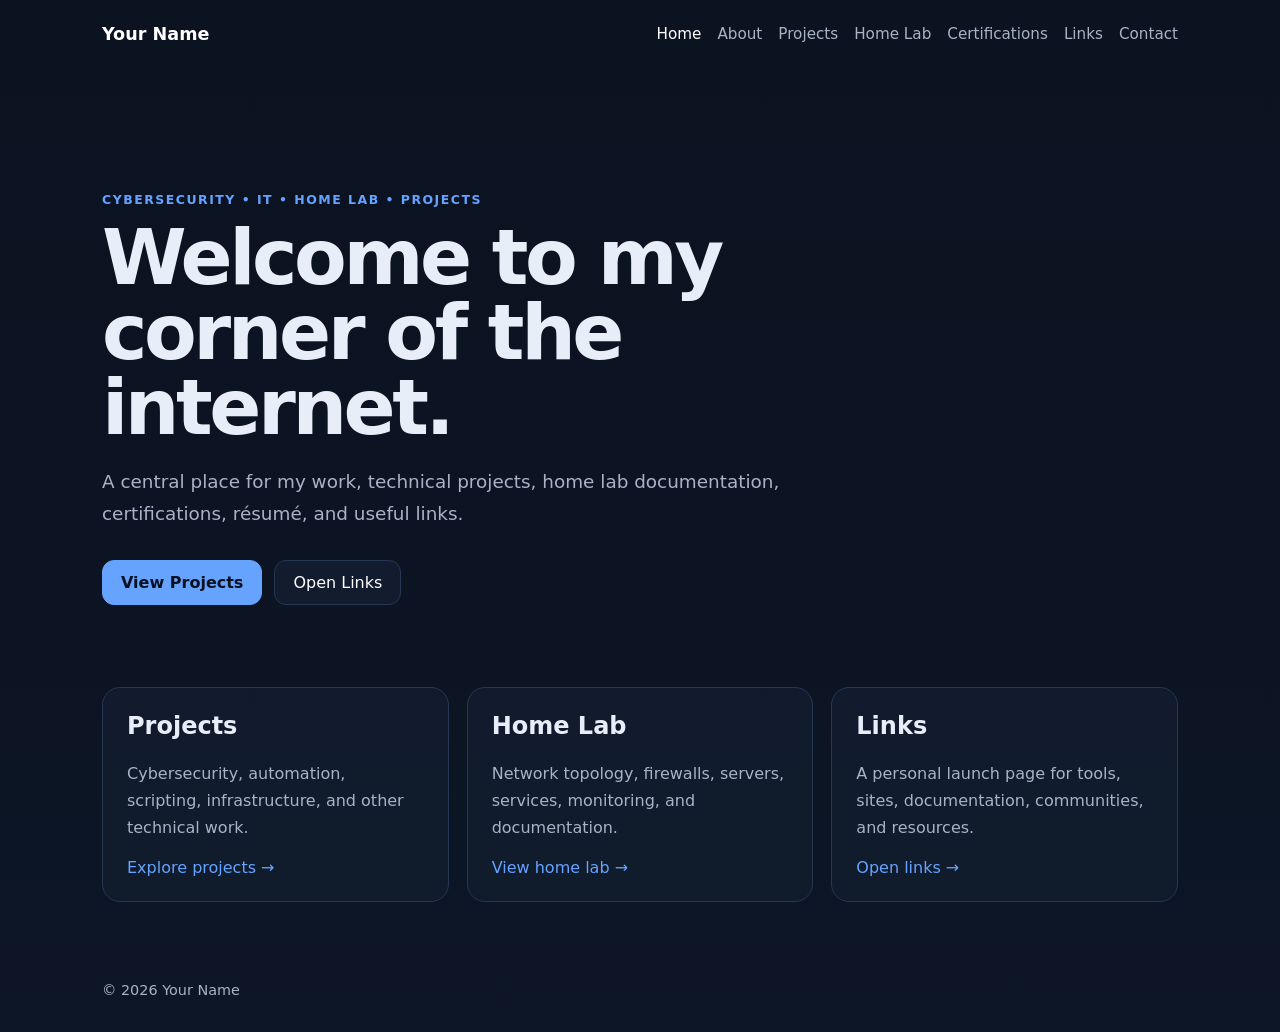
==== index.html @ 4133558e "Add files via upload" ====
<!doctype html>
<html lang="en">
<head>
  <meta charset="utf-8">
  <meta name="viewport" content="width=device-width, initial-scale=1">
  <title>Your Name | Home</title>
  <meta name="description" content="Personal portfolio, projects, home lab, certifications, and useful links.">
  <link rel="stylesheet" href="assets/style.css">
</head>
<body>
<header class="site-header">
  <a class="brand" href="index.html">Your Name</a>
  <nav>
    <a class="active" href="index.html">Home</a>
    <a href="about.html">About</a>
    <a href="projects.html">Projects</a>
    <a href="homelab.html">Home Lab</a>
    <a href="certifications.html">Certifications</a>
    <a href="links.html">Links</a>
    <a href="contact.html">Contact</a>
  </nav>
</header>

<main>
  <section class="hero">
    <p class="eyebrow">Cybersecurity • IT • Home Lab • Projects</p>
    <h1>Welcome to my corner of the internet.</h1>
    <p class="lead">A central place for my work, technical projects, home lab documentation, certifications, résumé, and useful links.</p>
    <div class="actions">
      <a class="button primary" href="projects.html">View Projects</a>
      <a class="button" href="links.html">Open Links</a>
    </div>
  </section>

  <section class="grid three">
    <article class="card">
      <h2>Projects</h2>
      <p>Cybersecurity, automation, scripting, infrastructure, and other technical work.</p>
      <a href="projects.html">Explore projects →</a>
    </article>
    <article class="card">
      <h2>Home Lab</h2>
      <p>Network topology, firewalls, servers, services, monitoring, and documentation.</p>
      <a href="homelab.html">View home lab →</a>
    </article>
    <article class="card">
      <h2>Links</h2>
      <p>A personal launch page for tools, sites, documentation, communities, and resources.</p>
      <a href="links.html">Open links →</a>
    </article>
  </section>
</main>

<footer>
  <span>© <span id="year"></span> Your Name</span>
</footer>
<script src="assets/script.js"></script>
</body>
</html>
---- assets/style.css ----
:root {
  --bg: #0b1220;
  --panel: #121c2e;
  --panel-2: #18243a;
  --text: #e8eef8;
  --muted: #a8b3c7;
  --accent: #66a3ff;
  --border: #263754;
  --max: 1120px;
}
* { box-sizing: border-box; }
html { scroll-behavior: smooth; }
body {
  margin: 0;
  font-family: Inter, ui-sans-serif, system-ui, -apple-system, BlinkMacSystemFont, "Segoe UI", sans-serif;
  background: linear-gradient(180deg, #0b1220 0%, #0d1626 100%);
  color: var(--text);
  min-height: 100vh;
}
a { color: var(--accent); text-decoration: none; }
a:hover { text-decoration: underline; }
.site-header {
  max-width: var(--max);
  margin: 0 auto;
  padding: 24px 22px;
  display: flex;
  gap: 24px;
  justify-content: space-between;
  align-items: center;
}
.brand { font-weight: 800; color: white; font-size: 1.1rem; }
nav { display: flex; gap: 16px; flex-wrap: wrap; }
nav a { color: var(--muted); font-size: .95rem; }
nav a.active, nav a:hover { color: white; }
main { max-width: var(--max); margin: 0 auto; padding: 42px 22px 80px; }
.hero { padding: 70px 0 56px; max-width: 850px; }
.eyebrow { color: var(--accent); font-weight: 700; text-transform: uppercase; letter-spacing: .12em; font-size: .78rem; }
h1 { font-size: clamp(2.5rem, 6vw, 5.4rem); line-height: .98; margin: 12px 0 20px; letter-spacing: -.045em; }
.page-heading h1 { font-size: clamp(2.4rem, 5vw, 4.5rem); }
h2 { margin-top: 0; }
.lead { color: var(--muted); font-size: 1.15rem; line-height: 1.75; max-width: 780px; }
.actions { display: flex; gap: 12px; flex-wrap: wrap; margin-top: 30px; }
.button {
  display: inline-block;
  padding: 12px 18px;
  border: 1px solid var(--border);
  border-radius: 12px;
  color: white;
  background: var(--panel);
}
.button.primary { background: var(--accent); color: #07111f; border-color: var(--accent); font-weight: 700; }
.grid { display: grid; gap: 18px; margin-top: 26px; }
.grid.two { grid-template-columns: repeat(2, minmax(0, 1fr)); }
.grid.three { grid-template-columns: repeat(3, minmax(0, 1fr)); }
.card, .content-card, .notice {
  background: rgba(18, 28, 46, .88);
  border: 1px solid var(--border);
  border-radius: 18px;
  padding: 24px;
}
.card p, .content-card p, .content-card li { color: var(--muted); line-height: 1.7; }
.card { min-height: 190px; }
.tag {
  display: inline-block;
  margin-bottom: 14px;
  padding: 5px 9px;
  border-radius: 999px;
  background: var(--panel-2);
  color: var(--accent);
  font-size: .8rem;
}
.page-heading { margin-bottom: 34px; }
.content-card { margin-top: 24px; }
.content-card h2:not(:first-child) { margin-top: 32px; }
.chips { display: flex; flex-wrap: wrap; gap: 10px; }
.chips span { background: var(--panel-2); border: 1px solid var(--border); border-radius: 999px; padding: 8px 12px; color: var(--muted); }
.link-section { margin-top: 36px; }
.link-grid { display: grid; grid-template-columns: repeat(3, minmax(0, 1fr)); gap: 14px; }
.link-card {
  display: flex;
  flex-direction: column;
  gap: 7px;
  background: var(--panel);
  border: 1px solid var(--border);
  border-radius: 16px;
  padding: 20px;
  color: white;
  transition: transform .15s ease, border-color .15s ease;
}
.link-card:hover { transform: translateY(-2px); border-color: var(--accent); text-decoration: none; }
.link-card span { color: var(--muted); font-size: .92rem; line-height: 1.45; }
.notice { margin-top: 28px; color: var(--muted); }
.notice strong { color: white; }
footer {
  max-width: var(--max);
  margin: 0 auto;
  padding: 0 22px 34px;
  color: var(--muted);
  font-size: .9rem;
}
@media (max-width: 820px) {
  .site-header { align-items: flex-start; flex-direction: column; }
  .grid.two, .grid.three, .link-grid { grid-template-columns: 1fr; }
  .hero { padding-top: 36px; }
}
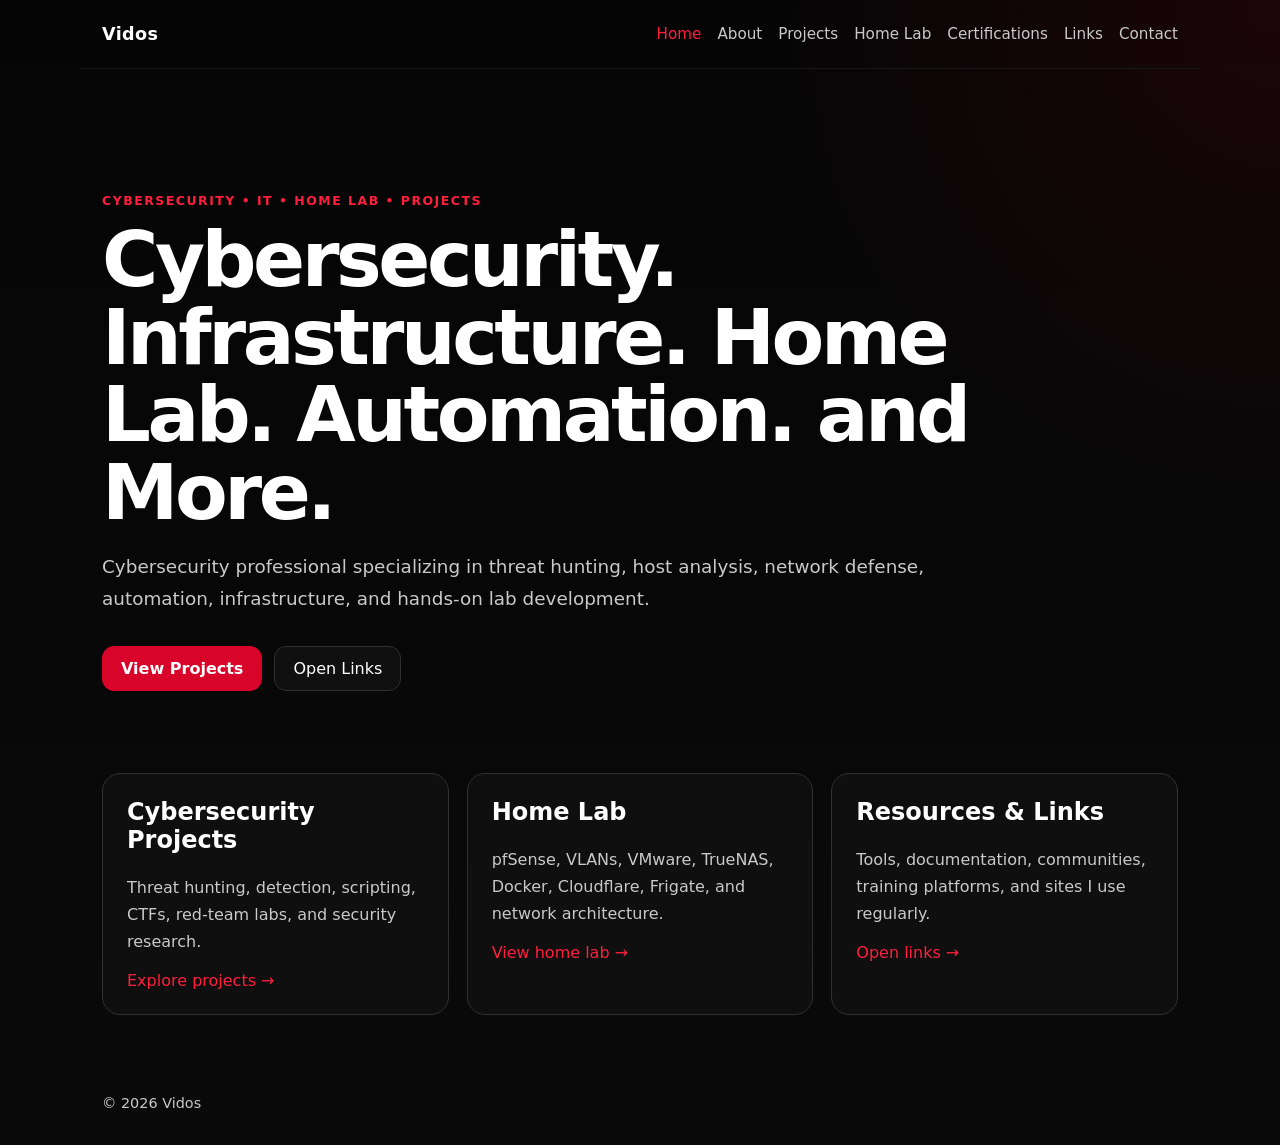
==== commit ba9c4be8: "Add files via upload updating format" ====
--- a/index.html
+++ b/index.html
@@ -3,29 +3,21 @@
 <head>
   <meta charset="utf-8">
   <meta name="viewport" content="width=device-width, initial-scale=1">
-  <title>Your Name | Home</title>
-  <meta name="description" content="Personal portfolio, projects, home lab, certifications, and useful links.">
+  <title>Vidos | Home</title>
+  <meta name="description" content="Vidos cybersecurity, infrastructure, home lab, automation, projects, and resources.">
   <link rel="stylesheet" href="assets/style.css">
 </head>
 <body>
 <header class="site-header">
-  <a class="brand" href="index.html">Your Name</a>
-  <nav>
-    <a class="active" href="index.html">Home</a>
-    <a href="about.html">About</a>
-    <a href="projects.html">Projects</a>
-    <a href="homelab.html">Home Lab</a>
-    <a href="certifications.html">Certifications</a>
-    <a href="links.html">Links</a>
-    <a href="contact.html">Contact</a>
-  </nav>
+  <a class="brand" href="index.html">Vidos</a>
+  <nav><a class="active" href="index.html">Home</a><a href="about.html">About</a><a href="projects.html">Projects</a><a href="homelab.html">Home Lab</a><a href="certifications.html">Certifications</a><a href="links.html">Links</a><a href="contact.html">Contact</a></nav>
 </header>
 
 <main>
   <section class="hero">
     <p class="eyebrow">Cybersecurity • IT • Home Lab • Projects</p>
-    <h1>Welcome to my corner of the internet.</h1>
-    <p class="lead">A central place for my work, technical projects, home lab documentation, certifications, résumé, and useful links.</p>
+    <h1>Cybersecurity. Infrastructure. Home Lab. Automation. and More.</h1>
+    <p class="lead">Cybersecurity professional specializing in threat hunting, host analysis, network defense, automation, infrastructure, and hands-on lab development.</p>
     <div class="actions">
       <a class="button primary" href="projects.html">View Projects</a>
       <a class="button" href="links.html">Open Links</a>
@@ -34,26 +26,24 @@
 
   <section class="grid three">
     <article class="card">
-      <h2>Projects</h2>
-      <p>Cybersecurity, automation, scripting, infrastructure, and other technical work.</p>
+      <h2>Cybersecurity Projects</h2>
+      <p>Threat hunting, detection, scripting, CTFs, red-team labs, and security research.</p>
       <a href="projects.html">Explore projects →</a>
     </article>
     <article class="card">
       <h2>Home Lab</h2>
-      <p>Network topology, firewalls, servers, services, monitoring, and documentation.</p>
+      <p>pfSense, VLANs, VMware, TrueNAS, Docker, Cloudflare, Frigate, and network architecture.</p>
       <a href="homelab.html">View home lab →</a>
     </article>
     <article class="card">
-      <h2>Links</h2>
-      <p>A personal launch page for tools, sites, documentation, communities, and resources.</p>
+      <h2>Resources &amp; Links</h2>
+      <p>Tools, documentation, communities, training platforms, and sites I use regularly.</p>
       <a href="links.html">Open links →</a>
     </article>
   </section>
 </main>
 
-<footer>
-  <span>© <span id="year"></span> Your Name</span>
-</footer>
+<footer><span>© <span id="year"></span> Vidos</span></footer>
 <script src="assets/script.js"></script>
 </body>
 </html>
--- a/assets/style.css
+++ b/assets/style.css
@@ -1,24 +1,36 @@
 :root {
-  --bg: #0b1220;
-  --panel: #121c2e;
-  --panel-2: #18243a;
-  --text: #e8eef8;
-  --muted: #a8b3c7;
-  --accent: #66a3ff;
-  --border: #263754;
+  --bg: #050505;
+  --panel: #101010;
+  --panel-2: #181818;
+  --text: #ffffff;
+  --muted: #c9c9c9;
+  --accent: #d90429;
+  --accent-strong: #ff1f3d;
+  --border: #303030;
   --max: 1120px;
 }
+
 * { box-sizing: border-box; }
+
 html { scroll-behavior: smooth; }
+
 body {
   margin: 0;
   font-family: Inter, ui-sans-serif, system-ui, -apple-system, BlinkMacSystemFont, "Segoe UI", sans-serif;
-  background: linear-gradient(180deg, #0b1220 0%, #0d1626 100%);
+  background:
+    radial-gradient(circle at top right, rgba(217, 4, 41, .10), transparent 30%),
+    linear-gradient(180deg, #050505 0%, #0a0a0a 100%);
   color: var(--text);
   min-height: 100vh;
 }
-a { color: var(--accent); text-decoration: none; }
+
+a {
+  color: var(--accent-strong);
+  text-decoration: none;
+}
+
 a:hover { text-decoration: underline; }
+
 .site-header {
   max-width: var(--max);
   margin: 0 auto;
@@ -27,19 +39,88 @@
   gap: 24px;
   justify-content: space-between;
   align-items: center;
-}
-.brand { font-weight: 800; color: white; font-size: 1.1rem; }
-nav { display: flex; gap: 16px; flex-wrap: wrap; }
-nav a { color: var(--muted); font-size: .95rem; }
-nav a.active, nav a:hover { color: white; }
-main { max-width: var(--max); margin: 0 auto; padding: 42px 22px 80px; }
-.hero { padding: 70px 0 56px; max-width: 850px; }
-.eyebrow { color: var(--accent); font-weight: 700; text-transform: uppercase; letter-spacing: .12em; font-size: .78rem; }
-h1 { font-size: clamp(2.5rem, 6vw, 5.4rem); line-height: .98; margin: 12px 0 20px; letter-spacing: -.045em; }
-.page-heading h1 { font-size: clamp(2.4rem, 5vw, 4.5rem); }
-h2 { margin-top: 0; }
-.lead { color: var(--muted); font-size: 1.15rem; line-height: 1.75; max-width: 780px; }
-.actions { display: flex; gap: 12px; flex-wrap: wrap; margin-top: 30px; }
+  border-bottom: 1px solid #181818;
+}
+
+.brand {
+  font-weight: 800;
+  color: white;
+  font-size: 1.1rem;
+  letter-spacing: .02em;
+}
+
+.brand:hover {
+  color: var(--accent-strong);
+  text-decoration: none;
+}
+
+nav {
+  display: flex;
+  gap: 16px;
+  flex-wrap: wrap;
+}
+
+nav a {
+  color: var(--muted);
+  font-size: .95rem;
+}
+
+nav a.active,
+nav a:hover {
+  color: var(--accent-strong);
+  text-decoration: none;
+}
+
+main {
+  max-width: var(--max);
+  margin: 0 auto;
+  padding: 42px 22px 80px;
+}
+
+.hero {
+  padding: 70px 0 56px;
+  max-width: 950px;
+}
+
+.eyebrow {
+  color: var(--accent-strong);
+  font-weight: 700;
+  text-transform: uppercase;
+  letter-spacing: .12em;
+  font-size: .78rem;
+}
+
+h1 {
+  font-size: clamp(2.5rem, 6vw, 5.25rem);
+  line-height: 1.01;
+  margin: 12px 0 20px;
+  letter-spacing: -.045em;
+  color: #fff;
+}
+
+.page-heading h1 {
+  font-size: clamp(2.4rem, 5vw, 4.5rem);
+}
+
+h2 {
+  margin-top: 0;
+  color: #fff;
+}
+
+.lead {
+  color: var(--muted);
+  font-size: 1.15rem;
+  line-height: 1.75;
+  max-width: 850px;
+}
+
+.actions {
+  display: flex;
+  gap: 12px;
+  flex-wrap: wrap;
+  margin-top: 30px;
+}
+
 .button {
   display: inline-block;
   padding: 12px 18px;
@@ -48,34 +129,99 @@
   color: white;
   background: var(--panel);
 }
-.button.primary { background: var(--accent); color: #07111f; border-color: var(--accent); font-weight: 700; }
-.grid { display: grid; gap: 18px; margin-top: 26px; }
+
+.button:hover {
+  border-color: var(--accent);
+  text-decoration: none;
+}
+
+.button.primary {
+  background: var(--accent);
+  color: white;
+  border-color: var(--accent);
+  font-weight: 700;
+}
+
+.button.primary:hover {
+  background: var(--accent-strong);
+  border-color: var(--accent-strong);
+}
+
+.grid {
+  display: grid;
+  gap: 18px;
+  margin-top: 26px;
+}
+
 .grid.two { grid-template-columns: repeat(2, minmax(0, 1fr)); }
 .grid.three { grid-template-columns: repeat(3, minmax(0, 1fr)); }
-.card, .content-card, .notice {
-  background: rgba(18, 28, 46, .88);
+
+.card,
+.content-card,
+.notice {
+  background: rgba(16, 16, 16, .96);
   border: 1px solid var(--border);
   border-radius: 18px;
   padding: 24px;
 }
-.card p, .content-card p, .content-card li { color: var(--muted); line-height: 1.7; }
-.card { min-height: 190px; }
+
+.card {
+  min-height: 190px;
+  transition: transform .15s ease, border-color .15s ease, box-shadow .15s ease;
+}
+
+.card:hover {
+  transform: translateY(-2px);
+  border-color: #7d1722;
+  box-shadow: 0 10px 30px rgba(217, 4, 41, .08);
+}
+
+.card p,
+.content-card p,
+.content-card li {
+  color: var(--muted);
+  line-height: 1.7;
+}
+
 .tag {
   display: inline-block;
   margin-bottom: 14px;
   padding: 5px 9px;
   border-radius: 999px;
+  background: #241014;
+  border: 1px solid #521721;
+  color: var(--accent-strong);
+  font-size: .8rem;
+}
+
+.page-heading { margin-bottom: 34px; }
+
+.content-card { margin-top: 24px; }
+
+.content-card h2:not(:first-child) { margin-top: 32px; }
+
+.chips {
+  display: flex;
+  flex-wrap: wrap;
+  gap: 10px;
+}
+
+.chips span {
   background: var(--panel-2);
-  color: var(--accent);
-  font-size: .8rem;
-}
-.page-heading { margin-bottom: 34px; }
-.content-card { margin-top: 24px; }
-.content-card h2:not(:first-child) { margin-top: 32px; }
-.chips { display: flex; flex-wrap: wrap; gap: 10px; }
-.chips span { background: var(--panel-2); border: 1px solid var(--border); border-radius: 999px; padding: 8px 12px; color: var(--muted); }
+  border: 1px solid var(--border);
+  border-radius: 999px;
+  padding: 8px 12px;
+  color: var(--muted);
+}
+
 .link-section { margin-top: 36px; }
-.link-grid { display: grid; grid-template-columns: repeat(3, minmax(0, 1fr)); gap: 14px; }
+
+.link-grid {
+  display: grid;
+  grid-template-columns: repeat(3, minmax(0, 1fr));
+  gap: 14px;
+}
+
 .link-card {
   display: flex;
   flex-direction: column;
@@ -85,12 +231,30 @@
   border-radius: 16px;
   padding: 20px;
   color: white;
-  transition: transform .15s ease, border-color .15s ease;
-}
-.link-card:hover { transform: translateY(-2px); border-color: var(--accent); text-decoration: none; }
-.link-card span { color: var(--muted); font-size: .92rem; line-height: 1.45; }
-.notice { margin-top: 28px; color: var(--muted); }
+  transition: transform .15s ease, border-color .15s ease, background .15s ease;
+}
+
+.link-card:hover {
+  transform: translateY(-2px);
+  border-color: var(--accent);
+  background: #151515;
+  text-decoration: none;
+}
+
+.link-card span {
+  color: var(--muted);
+  font-size: .92rem;
+  line-height: 1.45;
+}
+
+.notice {
+  margin-top: 28px;
+  color: var(--muted);
+  border-left: 3px solid var(--accent);
+}
+
 .notice strong { color: white; }
+
 footer {
   max-width: var(--max);
   margin: 0 auto;
@@ -98,8 +262,18 @@
   color: var(--muted);
   font-size: .9rem;
 }
+
 @media (max-width: 820px) {
-  .site-header { align-items: flex-start; flex-direction: column; }
-  .grid.two, .grid.three, .link-grid { grid-template-columns: 1fr; }
+  .site-header {
+    align-items: flex-start;
+    flex-direction: column;
+  }
+
+  .grid.two,
+  .grid.three,
+  .link-grid {
+    grid-template-columns: 1fr;
+  }
+
   .hero { padding-top: 36px; }
 }
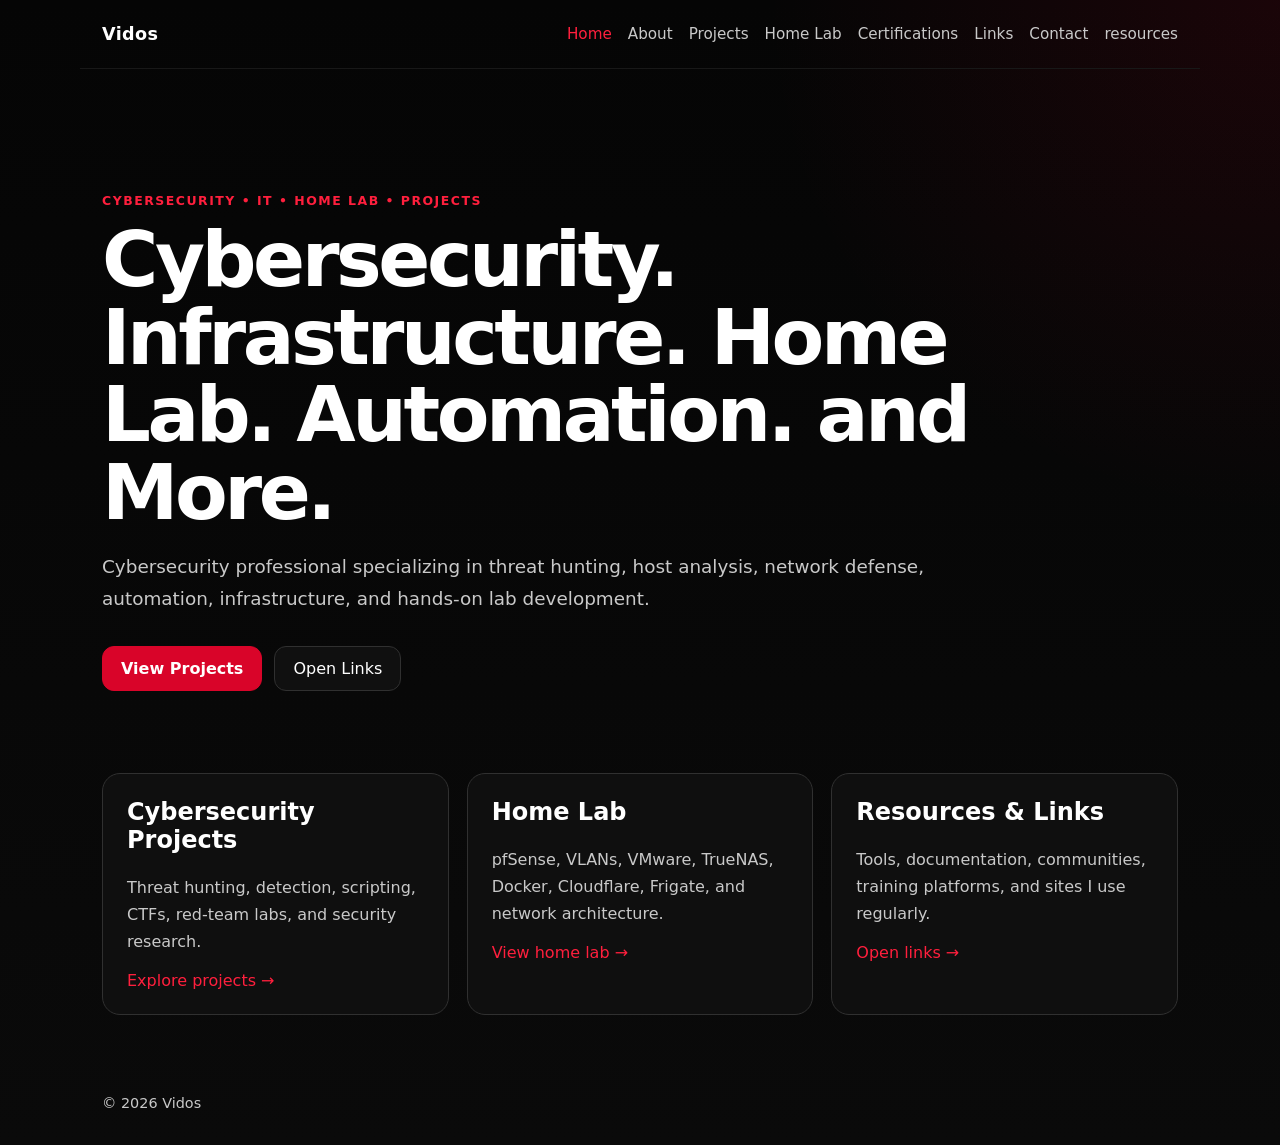
==== commit 4369a22b: "Add 'resources' link to navigation menu" ====
--- a/index.html
+++ b/index.html
@@ -10,7 +10,7 @@
 <body>
 <header class="site-header">
   <a class="brand" href="index.html">Vidos</a>
-  <nav><a class="active" href="index.html">Home</a><a href="about.html">About</a><a href="projects.html">Projects</a><a href="homelab.html">Home Lab</a><a href="certifications.html">Certifications</a><a href="links.html">Links</a><a href="contact.html">Contact</a></nav>
+  <nav><a class="active" href="index.html">Home</a><a href="about.html">About</a><a href="projects.html">Projects</a><a href="homelab.html">Home Lab</a><a href="certifications.html">Certifications</a><a href="links.html">Links</a><a href="contact.html">Contact</a><a href="resources.html">resources</a></nav>
 </header>
 
 <main>
